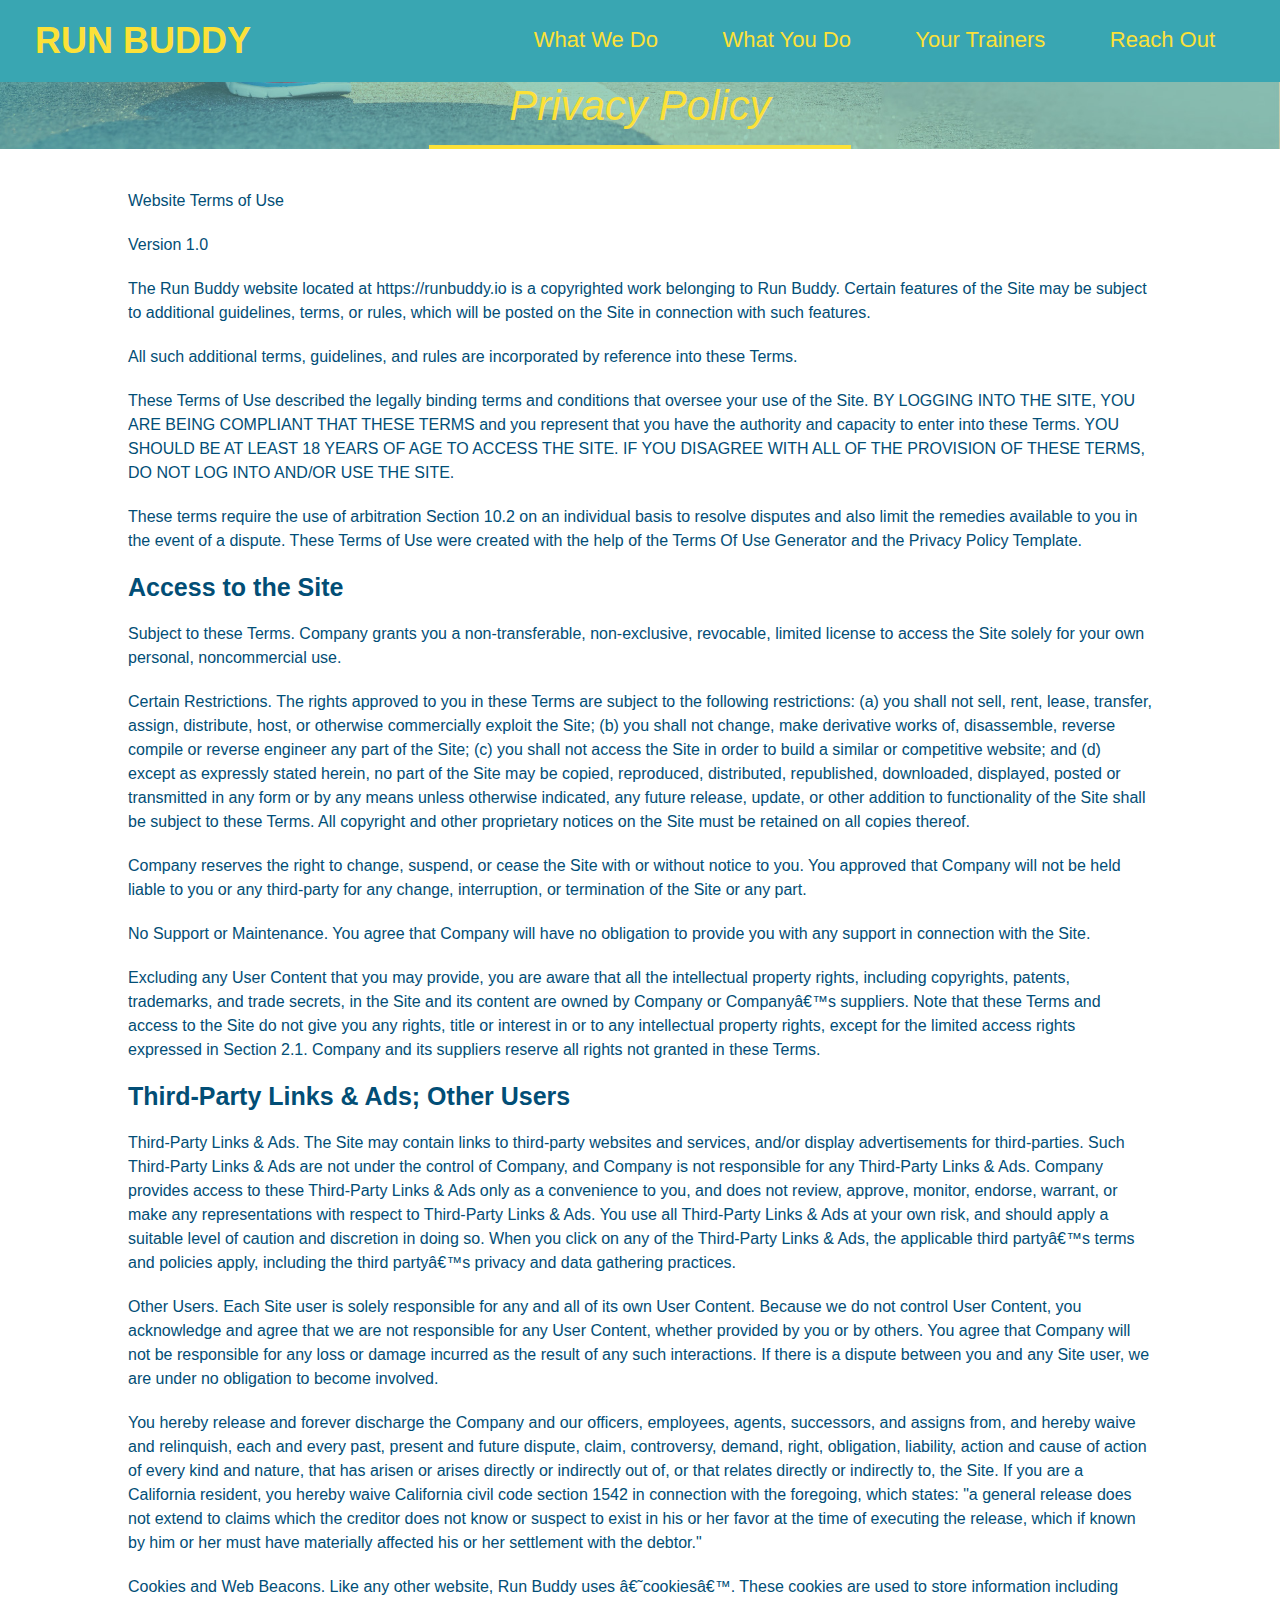
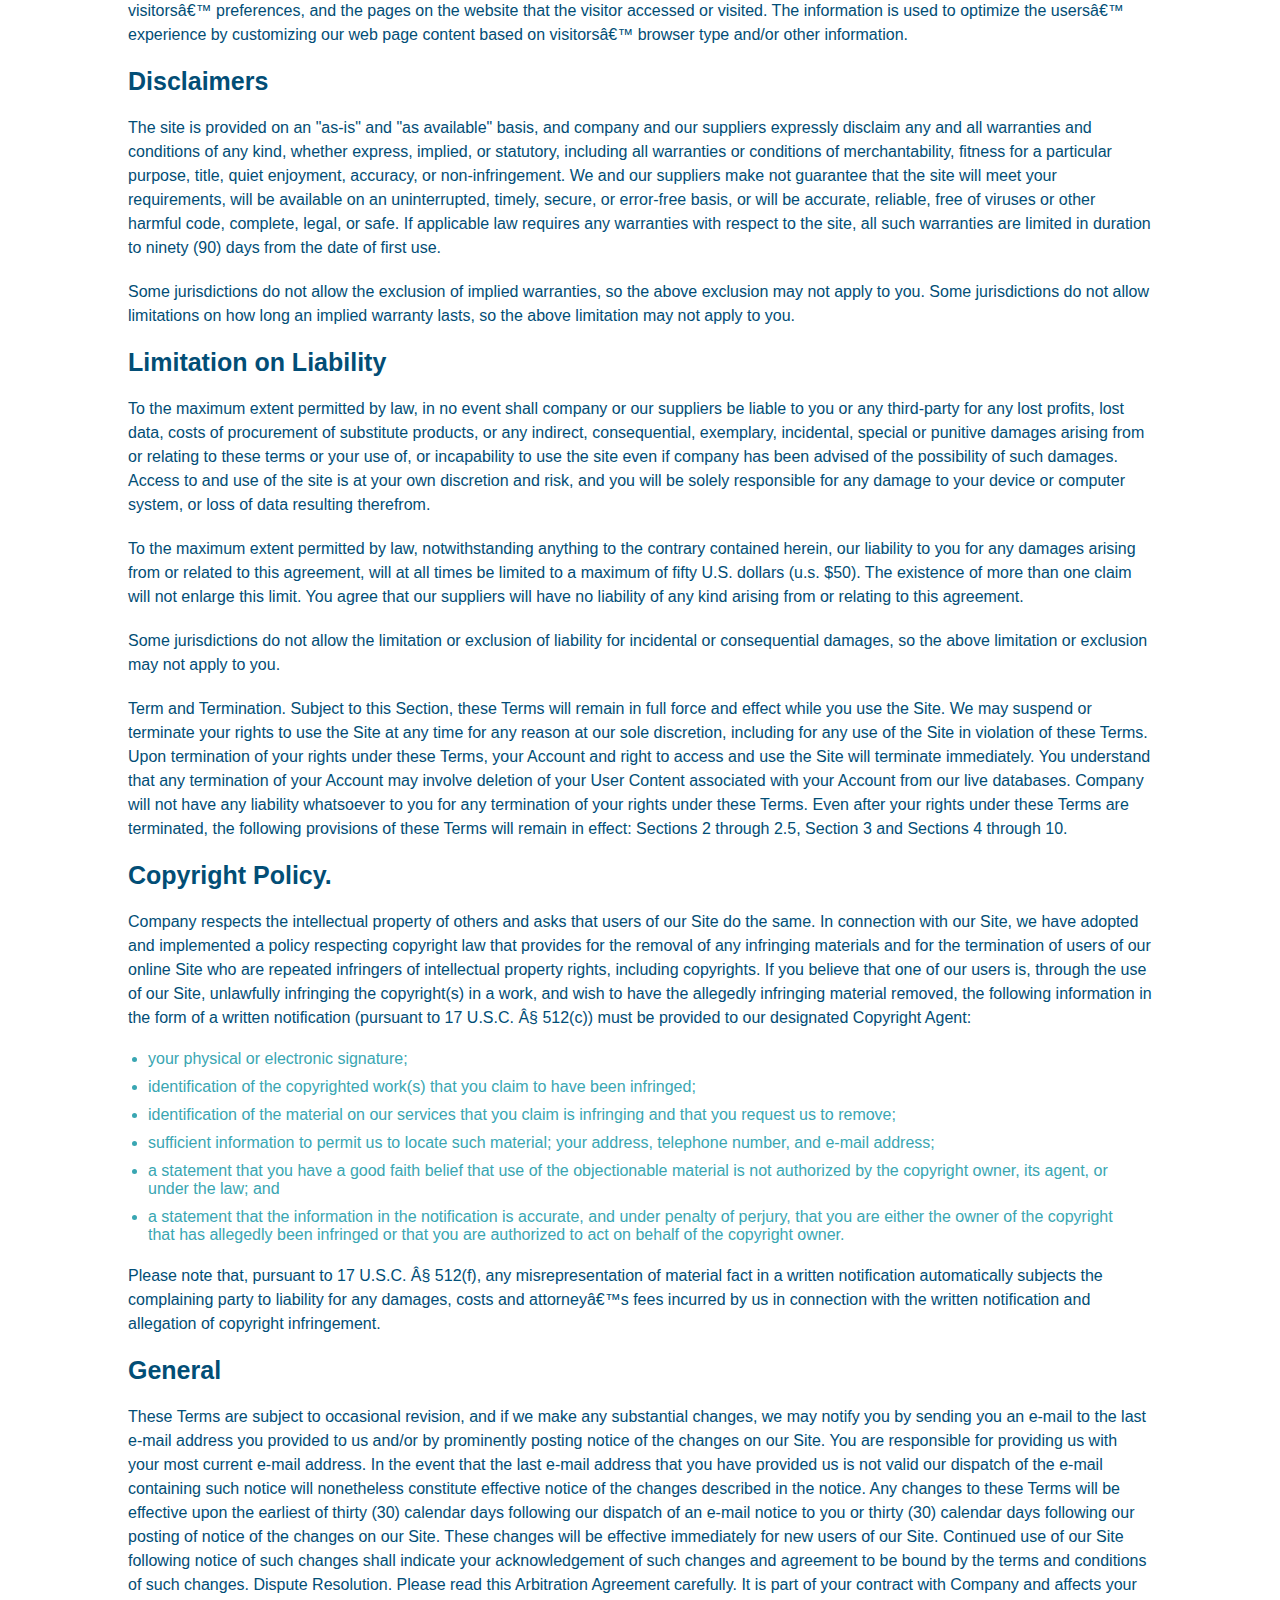
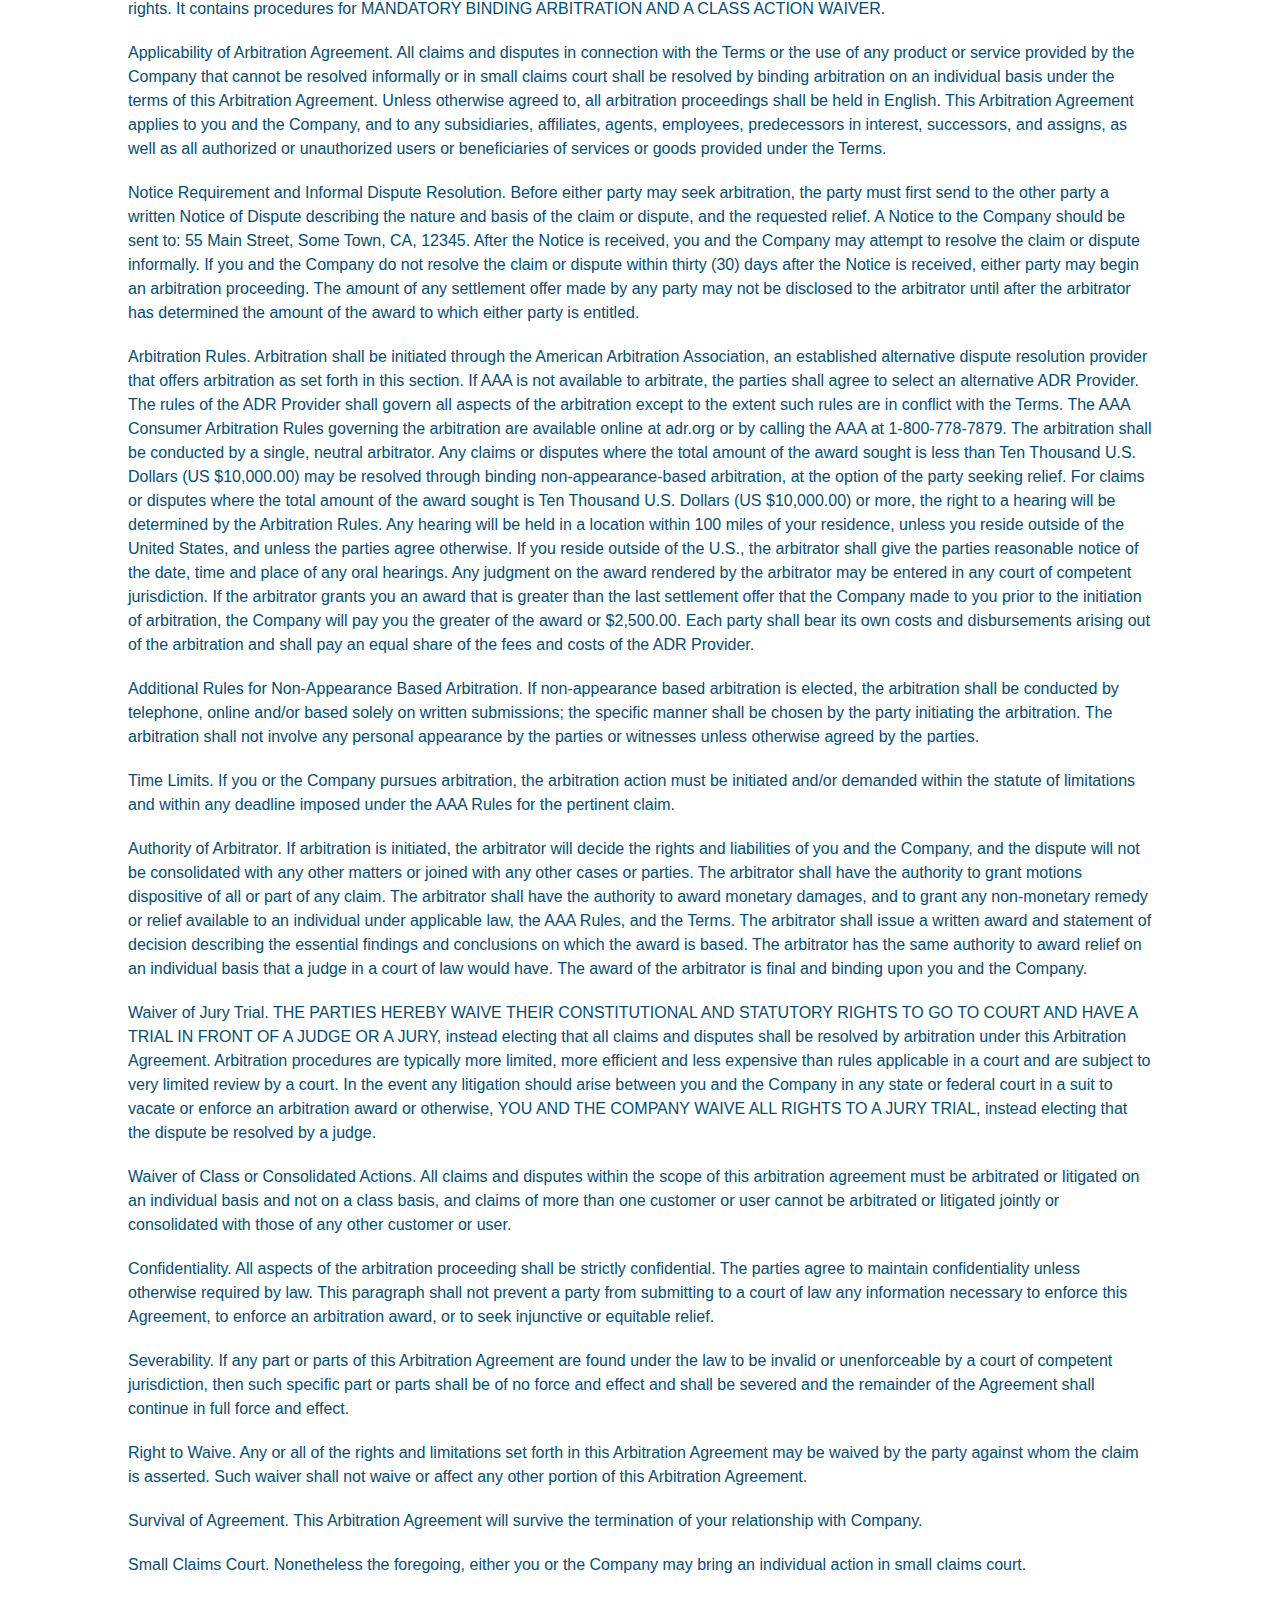
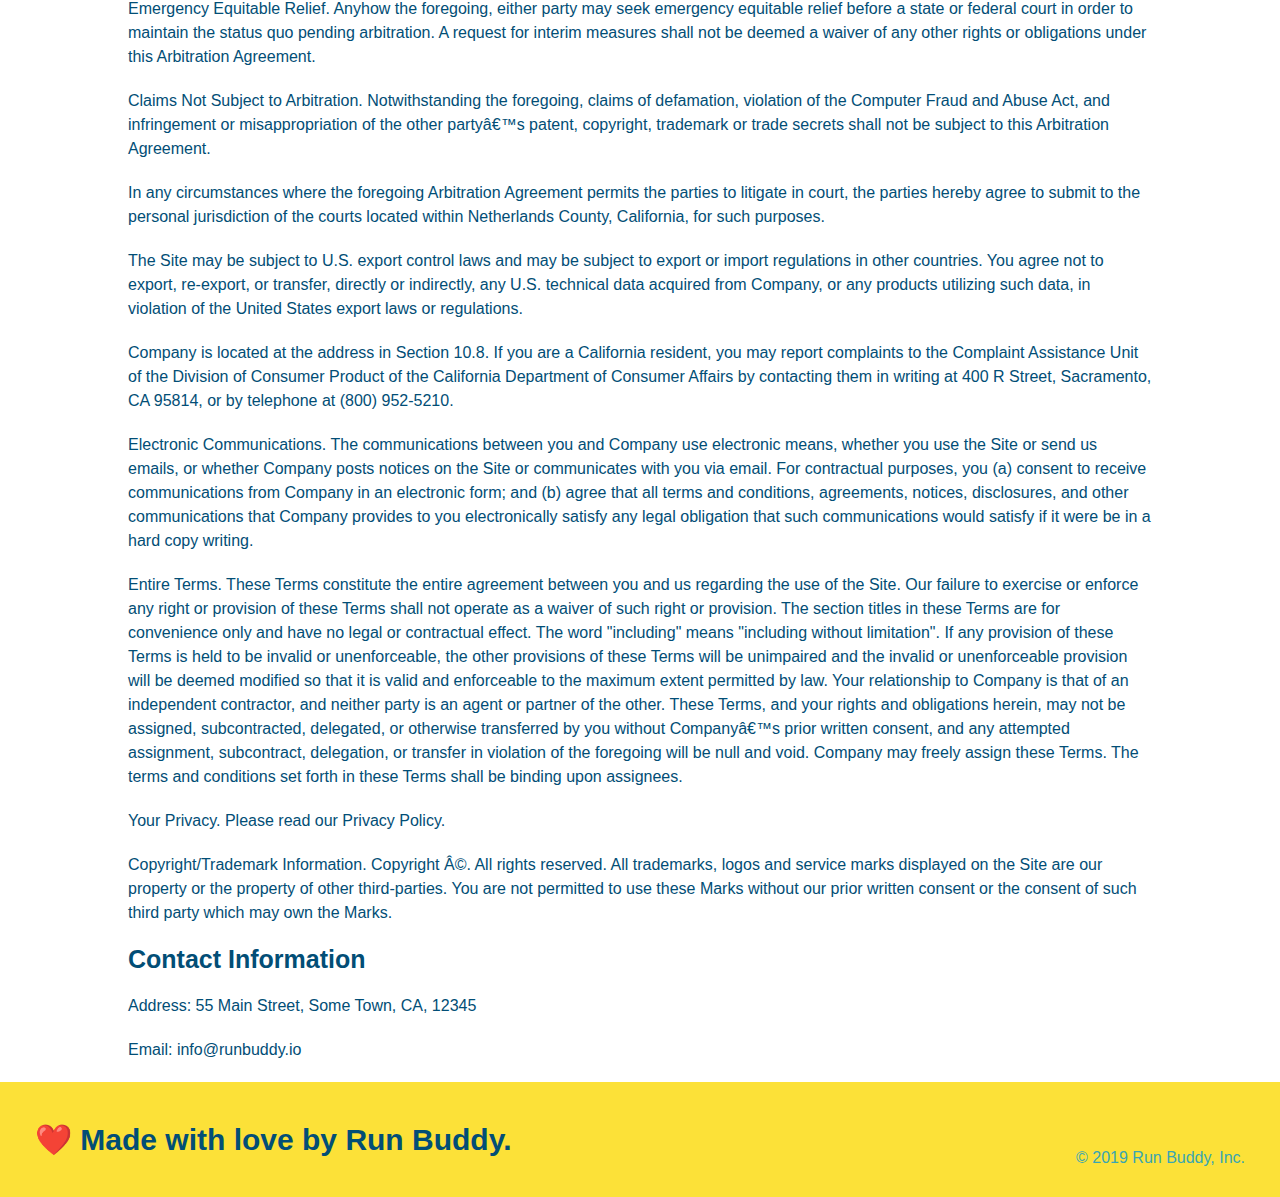
==== privacy-policy.html @ c004ea46 "all the updates" ====
<!DOCTYPE html>
<html lang="en">
<head>
    <meta charset="UTF-8">
    <title>Privacy Policy - Run Buddy</title>
    <link rel="stylesheet" href="./assets/css/style.css" />
    <link rel="stylesheet" href="./assets/css/secondary-styles.css" />

</head>
<body>
     <!-- navigation -->
     <header>
        <h1>
            <a href="/">RUN BUDDY</a>
        </h1> 
        
        <nav>
            <!-- Unordered list element -->
    <ul>
    <!-- List item element-->
    <li>
      <!-- Anchor element -->
      <a href="./index.html#what-we-do">What We Do</a>
    </li>
    <li>
      <a href="./index.html#what-you-do">What You Do</a>
    </li>
    <li>
      <a href="./index.html#your-trainers">Your Trainers</a>
    </li>
    <li>
      <a href="./index.html#reach-out">Reach Out</a>
    </li>
  </ul>
        </nav>
    </header>

    <section class="hero">
        <h2 class="page-title">
            Privacy Policy
        </h2>
    </section>

    <article class="secondary-content">
        
      <p>
        Website Terms of Use
      </p>

      <p>
        Version 1.0
      </p>

      <p>
        The Run Buddy website located at https://runbuddy.io is a copyrighted work belonging to Run Buddy. Certain
        features of the Site may be subject to additional guidelines, terms, or rules, which will be posted on the Site
        in connection with such features.
      </p>

      <p>
        All such additional terms, guidelines, and rules are incorporated by reference into these Terms.
      </p>

      <p>
        These Terms of Use described the legally binding terms and conditions that oversee your use of the Site. BY
        LOGGING INTO THE SITE, YOU ARE BEING COMPLIANT THAT THESE TERMS and you represent that you have the authority
        and capacity to enter into these Terms. YOU SHOULD BE AT LEAST 18 YEARS OF AGE TO ACCESS THE SITE. IF YOU
        DISAGREE WITH ALL OF THE PROVISION OF THESE TERMS, DO NOT LOG INTO AND/OR USE THE SITE.
      </p>

      <p>
        These terms require the use of arbitration Section 10.2 on an individual basis to resolve disputes and also
        limit the remedies available to you in the event of a dispute. These Terms of Use were created with the help of
        the Terms Of Use Generator and the Privacy Policy Template.
      </p>

      <h3>
        Access to the Site
      </h3>

      <p>
        Subject to these Terms. Company grants you a non-transferable, non-exclusive, revocable, limited license to
        access the Site solely for your own personal, noncommercial use.
      </p>

      <p>
        Certain Restrictions. The rights approved to you in these Terms are subject to the following restrictions: (a)
        you shall not sell, rent, lease, transfer, assign, distribute, host, or otherwise commercially exploit the Site;
        (b) you shall not change, make derivative works of, disassemble, reverse compile or reverse engineer any part of
        the Site; (c) you shall not access the Site in order to build a similar or competitive website; and (d) except
        as expressly stated herein, no part of the Site may be copied, reproduced, distributed, republished, downloaded,
        displayed, posted or transmitted in any form or by any means unless otherwise indicated, any future release,
        update, or other addition to functionality of the Site shall be subject to these Terms. All copyright and other
        proprietary notices on the Site must be retained on all copies thereof.
      </p>

      <p>
        Company reserves the right to change, suspend, or cease the Site with or without notice to you. You approved
        that Company will not be held liable to you or any third-party for any change, interruption, or termination of
        the Site or any part.
      </p>

      <p>
        No Support or Maintenance. You agree that Company will have no obligation to provide you with any support in
        connection with the Site.
      </p>

      <p>
        Excluding any User Content that you may provide, you are aware that all the intellectual property rights,
        including copyrights, patents, trademarks, and trade secrets, in the Site and its content are owned by Company
        or Companyâ€™s suppliers. Note that these Terms and access to the Site do not give you any rights, title or
        interest in or to any intellectual property rights, except for the limited access rights expressed in Section
        2.1. Company and its suppliers reserve all rights not granted in these Terms.
      </p>

      <h3>
        Third-Party Links & Ads; Other Users
      </h3>

      <p>
        Third-Party Links & Ads. The Site may contain links to third-party websites and services, and/or display
        advertisements for third-parties. Such Third-Party Links & Ads are not under the control of Company, and Company
        is not responsible for any Third-Party Links & Ads. Company provides access to these Third-Party Links & Ads
        only as a convenience to you, and does not review, approve, monitor, endorse, warrant, or make any
        representations with respect to Third-Party Links & Ads. You use all Third-Party Links & Ads at your own risk,
        and should apply a suitable level of caution and discretion in doing so. When you click on any of the
        Third-Party Links & Ads, the applicable third partyâ€™s terms and policies apply, including the third partyâ€™s
        privacy and data gathering practices.
      </p>

      <p>
        Other Users. Each Site user is solely responsible for any and all of its own User Content. Because we do not
        control User Content, you acknowledge and agree that we are not responsible for any User Content, whether
        provided by you or by others. You agree that Company will not be responsible for any loss or damage incurred as
        the result of any such interactions. If there is a dispute between you and any Site user, we are under no
        obligation to become involved.
      </p>

      <p>
        You hereby release and forever discharge the Company and our officers, employees, agents, successors, and
        assigns from, and hereby waive and relinquish, each and every past, present and future dispute, claim,
        controversy, demand, right, obligation, liability, action and cause of action of every kind and nature, that has
        arisen or arises directly or indirectly out of, or that relates directly or indirectly to, the Site. If you are
        a California resident, you hereby waive California civil code section 1542 in connection with the foregoing,
        which states: "a general release does not extend to claims which the creditor does not know or suspect to exist
        in his or her favor at the time of executing the release, which if known by him or her must have materially
        affected his or her settlement with the debtor."
      </p>

      <p>
        Cookies and Web Beacons. Like any other website, Run Buddy uses â€˜cookiesâ€™. These cookies are used to store
        information including visitorsâ€™ preferences, and the pages on the website that the visitor accessed or visited.
        The information is used to optimize the usersâ€™ experience by customizing our web page content based on visitorsâ€™
        browser type and/or other information.
      </p>

      <h3>
        Disclaimers
      </h3>

      <p>
        The site is provided on an "as-is" and "as available" basis, and company and our suppliers expressly disclaim
        any and all warranties and conditions of any kind, whether express, implied, or statutory, including all
        warranties or conditions of merchantability, fitness for a particular purpose, title, quiet enjoyment, accuracy,
        or non-infringement. We and our suppliers make not guarantee that the site will meet your requirements, will be
        available on an uninterrupted, timely, secure, or error-free basis, or will be accurate, reliable, free of
        viruses or other harmful code, complete, legal, or safe. If applicable law requires any warranties with respect
        to the site, all such warranties are limited in duration to ninety (90) days from the date of first use.
      </p>

      <p>
        Some jurisdictions do not allow the exclusion of implied warranties, so the above exclusion may not apply to
        you. Some jurisdictions do not allow limitations on how long an implied warranty lasts, so the above limitation
        may not apply to you.
      </p>

      <h3>
        Limitation on Liability
      </h3>

      <p>
        To the maximum extent permitted by law, in no event shall company or our suppliers be liable to you or any
        third-party for any lost profits, lost data, costs of procurement of substitute products, or any indirect,
        consequential, exemplary, incidental, special or punitive damages arising from or relating to these terms or
        your use of, or incapability to use the site even if company has been advised of the possibility of such
        damages. Access to and use of the site is at your own discretion and risk, and you will be solely responsible
        for any damage to your device or computer system, or loss of data resulting therefrom.
      </p>

      <p>
        To the maximum extent permitted by law, notwithstanding anything to the contrary contained herein, our liability
        to you for any damages arising from or related to this agreement, will at all times be limited to a maximum of
        fifty U.S. dollars (u.s. $50). The existence of more than one claim will not enlarge this limit. You agree that
        our suppliers will have no liability of any kind arising from or relating to this agreement.
      </p>

      <p>
        Some jurisdictions do not allow the limitation or exclusion of liability for incidental or consequential
        damages, so the above limitation or exclusion may not apply to you.
      </p>

      <p>
        Term and Termination. Subject to this Section, these Terms will remain in full force and effect while you use
        the Site. We may suspend or terminate your rights to use the Site at any time for any reason at our sole
        discretion, including for any use of the Site in violation of these Terms. Upon termination of your rights under
        these Terms, your Account and right to access and use the Site will terminate immediately. You understand that
        any termination of your Account may involve deletion of your User Content associated with your Account from our
        live databases. Company will not have any liability whatsoever to you for any termination of your rights under
        these Terms. Even after your rights under these Terms are terminated, the following provisions of these Terms
        will remain in effect: Sections 2 through 2.5, Section 3 and Sections 4 through 10.
      </p>

      <h3>
        Copyright Policy.
      </h3>

      <p>
        Company respects the intellectual property of others and asks that users of our Site do the same. In connection
        with our Site, we have adopted and implemented a policy respecting copyright law that provides for the removal
        of any infringing materials and for the termination of users of our online Site who are repeated infringers of
        intellectual property rights, including copyrights. If you believe that one of our users is, through the use of
        our Site, unlawfully infringing the copyright(s) in a work, and wish to have the allegedly infringing material
        removed, the following information in the form of a written notification (pursuant to 17 U.S.C. Â§ 512(c)) must
        be provided to our designated Copyright Agent:
      </p>

      <ul>
        <li>
          your physical or electronic signature;
        </li>
        <li>
          identification of the copyrighted work(s) that you claim to have been infringed;
        </li>
        <li>
          identification of the material on our services that you claim is infringing and that you request us to remove;
        </li>
        <li>
          sufficient information to permit us to locate such material; your address, telephone number, and e-mail
          address;
        </li>
        <li>
          a statement that you have a good faith belief that use of the objectionable material is not authorized by the
          copyright owner, its agent, or under the law; and
        </li>
        <li>
          a statement that the information in the notification is accurate, and under penalty of perjury, that you are
          either the owner of the copyright that has allegedly been infringed or that you are authorized to act on
          behalf of the copyright owner.
        </li>
      </ul>

      <p>
        Please note that, pursuant to 17 U.S.C. Â§ 512(f), any misrepresentation of material fact in a written
        notification automatically subjects the complaining party to liability for any damages, costs and attorneyâ€™s
        fees incurred by us in connection with the written notification and allegation of copyright infringement.
      </p>

      <h3>
        General
      </h3>

      <p>
        These Terms are subject to occasional revision, and if we make any substantial changes, we may notify you by
        sending you an e-mail to the last e-mail address you provided to us and/or by prominently posting notice of the
        changes on our Site. You are responsible for providing us with your most current e-mail address. In the event
        that the last e-mail address that you have provided us is not valid our dispatch of the e-mail containing such
        notice will nonetheless constitute effective notice of the changes described in the notice. Any changes to these
        Terms will be effective upon the earliest of thirty (30) calendar days following our dispatch of an e-mail
        notice to you or thirty (30) calendar days following our posting of notice of the changes on our Site. These
        changes will be effective immediately for new users of our Site. Continued use of our Site following notice of
        such changes shall indicate your acknowledgement of such changes and agreement to be bound by the terms and
        conditions of such changes. Dispute Resolution. Please read this Arbitration Agreement carefully. It is part of
        your contract with Company and affects your rights. It contains procedures for MANDATORY BINDING ARBITRATION AND
        A CLASS ACTION WAIVER.
      </p>

      <p>
        Applicability of Arbitration Agreement. All claims and disputes in connection with the Terms or the use of any
        product or service provided by the Company that cannot be resolved informally or in small claims court shall be
        resolved by binding arbitration on an individual basis under the terms of this Arbitration Agreement. Unless
        otherwise agreed to, all arbitration proceedings shall be held in English. This Arbitration Agreement applies to
        you and the Company, and to any subsidiaries, affiliates, agents, employees, predecessors in interest,
        successors, and assigns, as well as all authorized or unauthorized users or beneficiaries of services or goods
        provided under the Terms.
      </p>

      <p>
        Notice Requirement and Informal Dispute Resolution. Before either party may seek arbitration, the party must
        first send to the other party a written Notice of Dispute describing the nature and basis of the claim or
        dispute, and the requested relief. A Notice to the Company should be sent to: 55 Main Street, Some Town, CA,
        12345. After the Notice is received, you and the Company may attempt to resolve the claim or dispute informally.
        If you and the Company do not resolve the claim or dispute within thirty (30) days after the Notice is received,
        either party may begin an arbitration proceeding. The amount of any settlement offer made by any party may not
        be disclosed to the arbitrator until after the arbitrator has determined the amount of the award to which either
        party is entitled.
      </p>

      <p>
        Arbitration Rules. Arbitration shall be initiated through the American Arbitration Association, an established
        alternative dispute resolution provider that offers arbitration as set forth in this section. If AAA is not
        available to arbitrate, the parties shall agree to select an alternative ADR Provider. The rules of the ADR
        Provider shall govern all aspects of the arbitration except to the extent such rules are in conflict with the
        Terms. The AAA Consumer Arbitration Rules governing the arbitration are available online at adr.org or by
        calling the AAA at 1-800-778-7879. The arbitration shall be conducted by a single, neutral arbitrator. Any
        claims or disputes where the total amount of the award sought is less than Ten Thousand U.S. Dollars (US
        $10,000.00) may be resolved through binding non-appearance-based arbitration, at the option of the party seeking
        relief. For claims or disputes where the total amount of the award sought is Ten Thousand U.S. Dollars (US
        $10,000.00) or more, the right to a hearing will be determined by the Arbitration Rules. Any hearing will be
        held in a location within 100 miles of your residence, unless you reside outside of the United States, and
        unless the parties agree otherwise. If you reside outside of the U.S., the arbitrator shall give the parties
        reasonable notice of the date, time and place of any oral hearings. Any judgment on the award rendered by the
        arbitrator may be entered in any court of competent jurisdiction. If the arbitrator grants you an award that is
        greater than the last settlement offer that the Company made to you prior to the initiation of arbitration, the
        Company will pay you the greater of the award or $2,500.00. Each party shall bear its own costs and
        disbursements arising out of the arbitration and shall pay an equal share of the fees and costs of the ADR
        Provider.
      </p>

      <p>
        Additional Rules for Non-Appearance Based Arbitration. If non-appearance based arbitration is elected, the
        arbitration shall be conducted by telephone, online and/or based solely on written submissions; the specific
        manner shall be chosen by the party initiating the arbitration. The arbitration shall not involve any personal
        appearance by the parties or witnesses unless otherwise agreed by the parties.
      </p>

      <p>
        Time Limits. If you or the Company pursues arbitration, the arbitration action must be initiated and/or demanded
        within the statute of limitations and within any deadline imposed under the AAA Rules for the pertinent claim.
      </p>

      <p>
        Authority of Arbitrator. If arbitration is initiated, the arbitrator will decide the rights and liabilities of
        you and the Company, and the dispute will not be consolidated with any other matters or joined with any other
        cases or parties. The arbitrator shall have the authority to grant motions dispositive of all or part of any
        claim. The arbitrator shall have the authority to award monetary damages, and to grant any non-monetary remedy
        or relief available to an individual under applicable law, the AAA Rules, and the Terms. The arbitrator shall
        issue a written award and statement of decision describing the essential findings and conclusions on which the
        award is based. The arbitrator has the same authority to award relief on an individual basis that a judge in a
        court of law would have. The award of the arbitrator is final and binding upon you and the Company.
      </p>

      <p>
        Waiver of Jury Trial. THE PARTIES HEREBY WAIVE THEIR CONSTITUTIONAL AND STATUTORY RIGHTS TO GO TO COURT AND HAVE
        A TRIAL IN FRONT OF A JUDGE OR A JURY, instead electing that all claims and disputes shall be resolved by
        arbitration under this Arbitration Agreement. Arbitration procedures are typically more limited, more efficient
        and less expensive than rules applicable in a court and are subject to very limited review by a court. In the
        event any litigation should arise between you and the Company in any state or federal court in a suit to vacate
        or enforce an arbitration award or otherwise, YOU AND THE COMPANY WAIVE ALL RIGHTS TO A JURY TRIAL, instead
        electing that the dispute be resolved by a judge.
      </p>

      <p>
        Waiver of Class or Consolidated Actions. All claims and disputes within the scope of this arbitration agreement
        must be arbitrated or litigated on an individual basis and not on a class basis, and claims of more than one
        customer or user cannot be arbitrated or litigated jointly or consolidated with those of any other customer or
        user.
      </p>

      <p>
        Confidentiality. All aspects of the arbitration proceeding shall be strictly confidential. The parties agree to
        maintain confidentiality unless otherwise required by law. This paragraph shall not prevent a party from
        submitting to a court of law any information necessary to enforce this Agreement, to enforce an arbitration
        award, or to seek injunctive or equitable relief.
      </p>

      <p>
        Severability. If any part or parts of this Arbitration Agreement are found under the law to be invalid or
        unenforceable by a court of competent jurisdiction, then such specific part or parts shall be of no force and
        effect and shall be severed and the remainder of the Agreement shall continue in full force and effect.
      </p>

      <p>
        Right to Waive. Any or all of the rights and limitations set forth in this Arbitration Agreement may be waived
        by the party against whom the claim is asserted. Such waiver shall not waive or affect any other portion of this
        Arbitration Agreement.
      </p>

      <p>
        Survival of Agreement. This Arbitration Agreement will survive the termination of your relationship with
        Company.
      </p>

      <p>
        Small Claims Court. Nonetheless the foregoing, either you or the Company may bring an individual action in small
        claims court.
      </p>

      <p>
        Emergency Equitable Relief. Anyhow the foregoing, either party may seek emergency equitable relief before a
        state or federal court in order to maintain the status quo pending arbitration. A request for interim measures
        shall not be deemed a waiver of any other rights or obligations under this Arbitration Agreement.
      </p>

      <p>
        Claims Not Subject to Arbitration. Notwithstanding the foregoing, claims of defamation, violation of the
        Computer Fraud and Abuse Act, and infringement or misappropriation of the other partyâ€™s patent, copyright,
        trademark or trade secrets shall not be subject to this Arbitration Agreement.
      </p>

      <p>
        In any circumstances where the foregoing Arbitration Agreement permits the parties to litigate in court, the
        parties hereby agree to submit to the personal jurisdiction of the courts located within Netherlands County,
        California, for such purposes.
      </p>

      <p>
        The Site may be subject to U.S. export control laws and may be subject to export or import regulations in other
        countries. You agree not to export, re-export, or transfer, directly or indirectly, any U.S. technical data
        acquired from Company, or any products utilizing such data, in violation of the United States export laws or
        regulations.
      </p>

      <p>
        Company is located at the address in Section 10.8. If you are a California resident, you may report complaints
        to the Complaint Assistance Unit of the Division of Consumer Product of the California Department of Consumer
        Affairs by contacting them in writing at 400 R Street, Sacramento, CA 95814, or by telephone at (800) 952-5210.
      </p>

      <p>
        Electronic Communications. The communications between you and Company use electronic means, whether you use the
        Site or send us emails, or whether Company posts notices on the Site or communicates with you via email. For
        contractual purposes, you (a) consent to receive communications from Company in an electronic form; and (b)
        agree that all terms and conditions, agreements, notices, disclosures, and other communications that Company
        provides to you electronically satisfy any legal obligation that such communications would satisfy if it were be
        in a hard copy writing.
      </p>

      <p>
        Entire Terms. These Terms constitute the entire agreement between you and us regarding the use of the Site. Our
        failure to exercise or enforce any right or provision of these Terms shall not operate as a waiver of such right
        or provision. The section titles in these Terms are for convenience only and have no legal or contractual
        effect. The word "including" means "including without limitation". If any provision of these Terms is held to be
        invalid or unenforceable, the other provisions of these Terms will be unimpaired and the invalid or
        unenforceable provision will be deemed modified so that it is valid and enforceable to the maximum extent
        permitted by law. Your relationship to Company is that of an independent contractor, and neither party is an
        agent or partner of the other. These Terms, and your rights and obligations herein, may not be assigned,
        subcontracted, delegated, or otherwise transferred by you without Companyâ€™s prior written consent, and any
        attempted assignment, subcontract, delegation, or transfer in violation of the foregoing will be null and void.
        Company may freely assign these Terms. The terms and conditions set forth in these Terms shall be binding upon
        assignees.
      </p>

      <p>
        Your Privacy. Please read our Privacy Policy.
      </p>

      <p>
        Copyright/Trademark Information. Copyright Â©. All rights reserved. All trademarks, logos and service marks
        displayed on the Site are our property or the property of other third-parties. You are not permitted to use
        these Marks without our prior written consent or the consent of such third party which may own the Marks.
      </p>

      <h3>
        Contact Information
      </h3>

      <p>
        Address: 55 Main Street, Some Town, CA, 12345
      </p>

      <p>
        Email: info@runbuddy.io
      </p>

    </article>

     <!-- footer -->
     <footer>
        <h2>❤️ Made with love by Run Buddy.</h2>
        <div>
            <br />
            &copy; 2019 Run Buddy, Inc.
          </div>
    </footer>
</body>
</html>
---- assets/css/style.css ----
* {
    margin: 0;
    padding: 0;
    box-sizing: border-box;
  }

body {
    font-family: Helvetica, Arial, sans-serif;
  }
body {
    
    /* more on this crazy alphanumerical value in a minute! */
    color: #39a6b2;
    font-family: Helvetica, Arial, sans-serif;
  }
  
/* apply styles to <header> */
header {
    padding: 20px 35px;
    background-color: #39a6b2;
  }

  header h1 {
    font-weight: bold;
    font-size: 36px;
    color: #fce138;
    margin: 0;
    display: inline;
  }

  header a {
    text-decoration: none;
    color: #fce138;
  }

  header nav {
    float: right;
    margin: 7px 0;
  }

  header nav ul li {
    display: inline;
  }

  header nav ul li a {
    margin: 0 30px;
    font-weight: lighter;
    font-size: 22px;
  }

  footer {
    background: #fce138;
    width: 100%;
    padding: 40px 35px;
  }

  footer h2 {
    display: inline;
    color: #024e76;
    font-size: 30px;
    margin: 0;
  }

  footer div {
    float: right;
    line-height: 1.5;
    text-align: right;
  }

  footer a {
    color: #024e76;
  }

/* Hero Style Start */
.hero {
    background-image: url("../images/hero-bg.jpg");
    height: 600px;
    background-size: cover;
    background-position: center;
    position: relative;
  }
  /* Hero Style End */

.hero-form {
    background-color: #fce138;
    padding: 20px;
    width: 500px;
    color: #024e76;
  }

.hero-form {
    ...
    border-style: solid;
    border-width: 3px;
    border-color: #024e76;
  }

.hero-form {
    border: 3px solid #024e76;
    background-color: #fce138;
    padding: 20px;
    width: 500px;
    color: #024e76;
    position: absolute;
    bottom: 120px;
    right: 140px;
  }

.hero-form h3 {
    font-size: 24px;
    margin: 0;
  }
.hero-form p {
    margin: 5px 0 15px 0;
  }
  
.form-input {
    border: 1px solid #024e76;
    display: block;
    padding: 7px 15px;
    font-size: 16px;
    color: #024e76;
    width: 100%;
    margin-bottom: 15px;
  }

.hero-form label {
    margin: 0 5px;
  }

.hero-form label {
    margin: 0 5px;
  }

.hero-form button {
    color: #fce138;
    background-color: #024e76;
    border: none;
    padding: 10px 20px;
    font-size: 16px;
  }
/* HERO STYLES END */

.intro {
    text-align: center;
  }

.intro p {
    line-height: 1.7;
    color: #39a6b2;
    width: 80%;
    font-size: 20px;
    margin: 0 auto;
  }

.steps { 
    text-align: center;
    background: #fce138;
  }

.steps div {
    margin-bottom: 80px;
  }
  
.steps img {
    width: 15%;
    margin: 10px 0;
  } 
  
.steps h3 {
    color: #024e76;
    font-size: 46px;
    margin-top: 10px;
  }
  
.steps p {
    color: #39a6b2;
    font-size: 23px;
  }

.steps span {
    font-size: 38px;
  }

.section-title {
    font-size: 55px;
    color: #024e76;
    margin-bottom: 35px;
    padding: 0 100px 20px 100px;
    display: inline-block;
    border-bottom: 3px solid;
  }
  
.primary-border {
    border-color: #fce138;
  }
  
.secondary-border {
    border-color: #39a6b2;
  }

.trainers {
    text-align: center;
  }

.trainer {
    width: 900px;
    margin: 0 auto 30px auto;
    background: #024e76;
    color: #fce138;
    overflow: auto
  }

.trainer img {
    width: 35%;
    float: left;
  }
  
.trainer-bio {
    padding: 35px;
    float: left;
    width: 65%;
  }

.trainer-bio h3 {
    font-size: 32px;
    margin-bottom: 8px;
  }
  
.trainer-bio h4 {
    font-weight: lighter;
    font-size: 26px;
    margin-bottom: 25px;
  }
  
.trainer-bio p {
    font-size: 17px;
    line-height: 1.3;
  }

.text-left {
    text-align: left;
  }
  
.text-right {
    text-align: right;
  }

.section-title {
    font-size: 55px;
    display: inline-block;
    padding: 0 100px 20px 100px;
    border-bottom: 3px solid;
    margin-bottom: 35px;
    color: #024e76;
  }

/* REACH OUT STYLES START */
.contact {
    text-align: center;
    background: #024e76;
  }

.contact h2 {
    color: #fce138;
  }

.contact-info iframe {
    width: 400px;
    height: 400px;
  }

.contact-info div {
    width: 410px;
    display: inline-block;
    vertical-align: top;
    text-align: left;
    margin: 30px 0 0 60px;
    color: white;
  }

  .contact-info h3 {
    color: #fce138;
    font-size: 32px;
  }
  
  .contact-info p, .contact-info address {
    margin: 20px 0;
    line-height: 1.5;
    font-size: 20px;
    font-style: normal;
  }
  
  .contact-info a {
    color: #fce138;
  }
  
  /* REACH OUT STYLES END */
---- assets/css/secondary-styles.css ----
.hero {
    background-position: bottom;
    height: auto;
    text-align: center;
    margin-bottom: 40px;
  }

.page-title {
    color: #fce138
}

.page-title {
    display: inline-block;
    border-bottom: 4px solid #fce138;
    padding: 0 80px 15px 80px;
    font-weight: normal;
    font-size: 42px;
    font-style: italic
    
}

.secondary-content {
    width: 80%;
    margin: 0 auto;
    color: #024e76
}

.secondary-content h3 {
    font-size: 25px;
    margin: 20px 0 20px 0;
}

.secondary-content p {
    font-size: 16px;
    line-height: 1.5;
    margin: 20px 0 20px 0;
}

.secondary-content ul {
    margin: 15px 20px 15px 20px;
}

.secondary-content li {
    color: #39a6b2;
    margin: 10px 0 10px 0

}
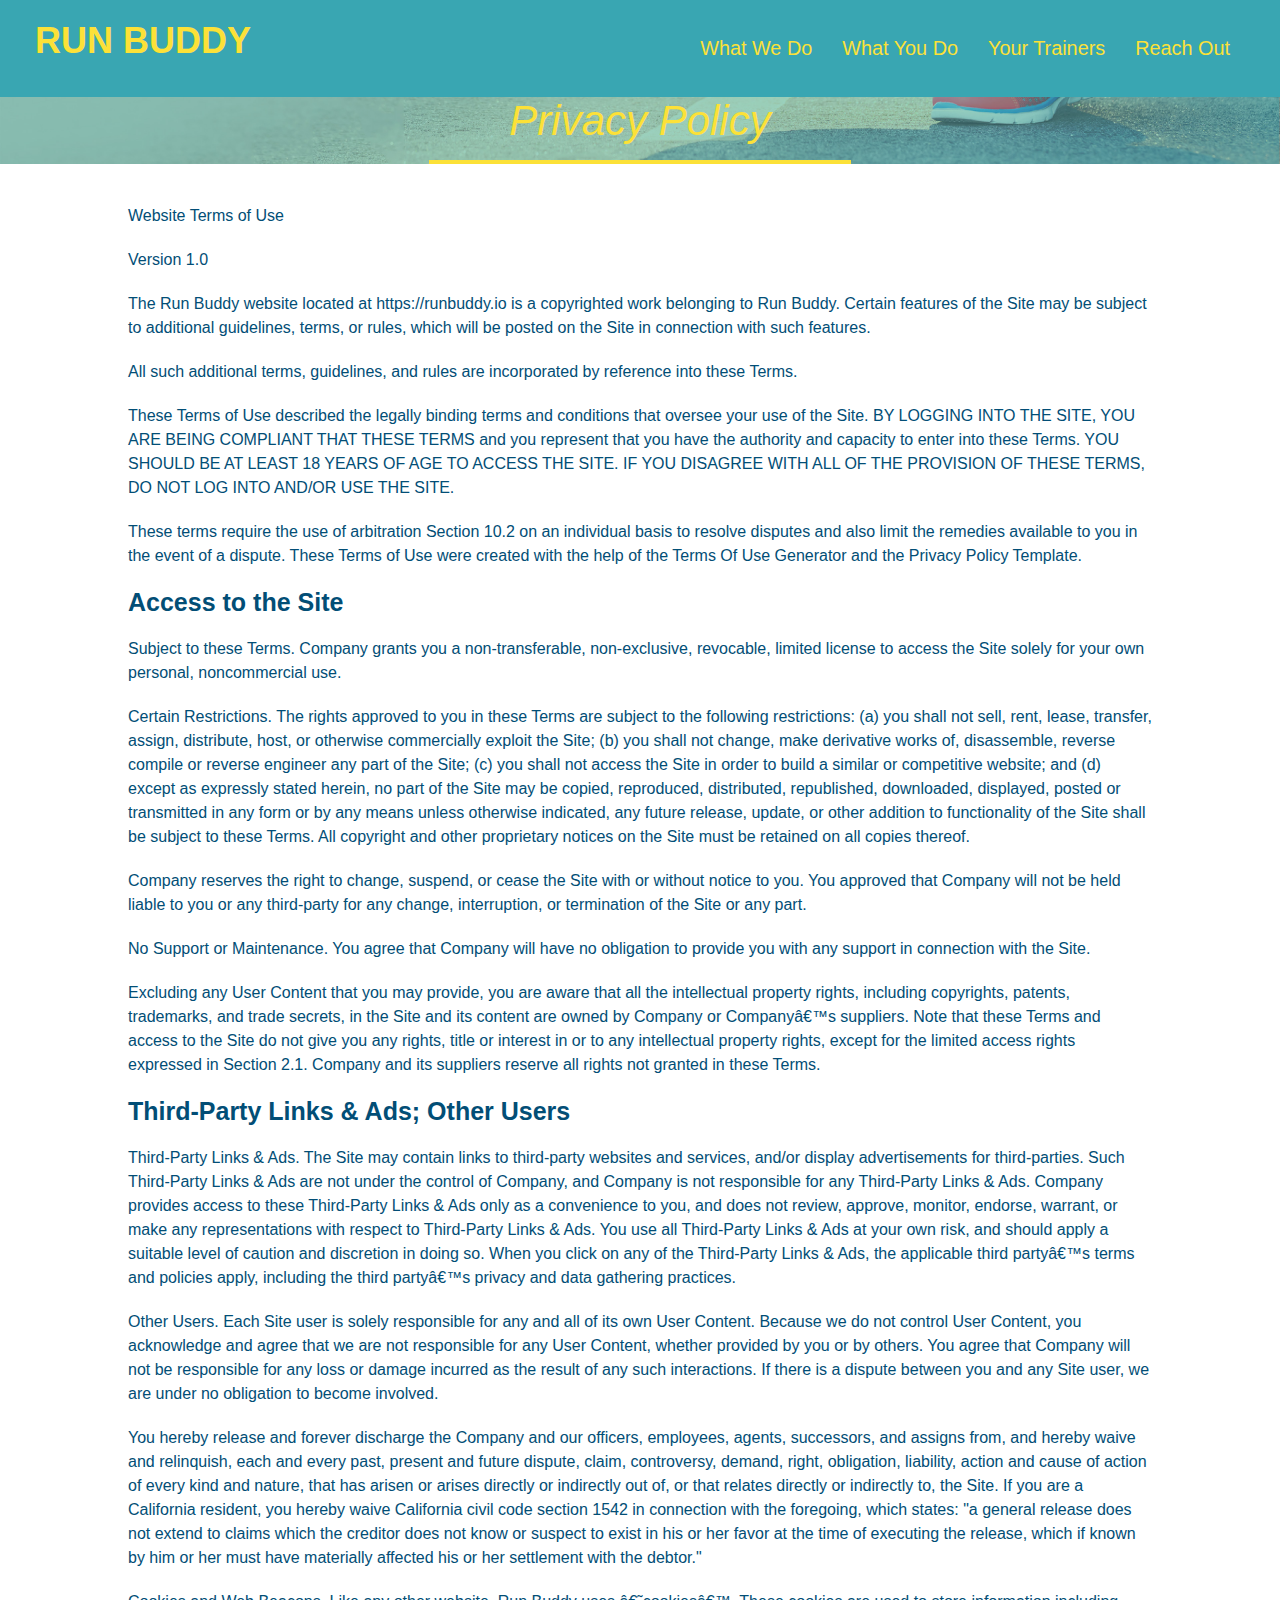
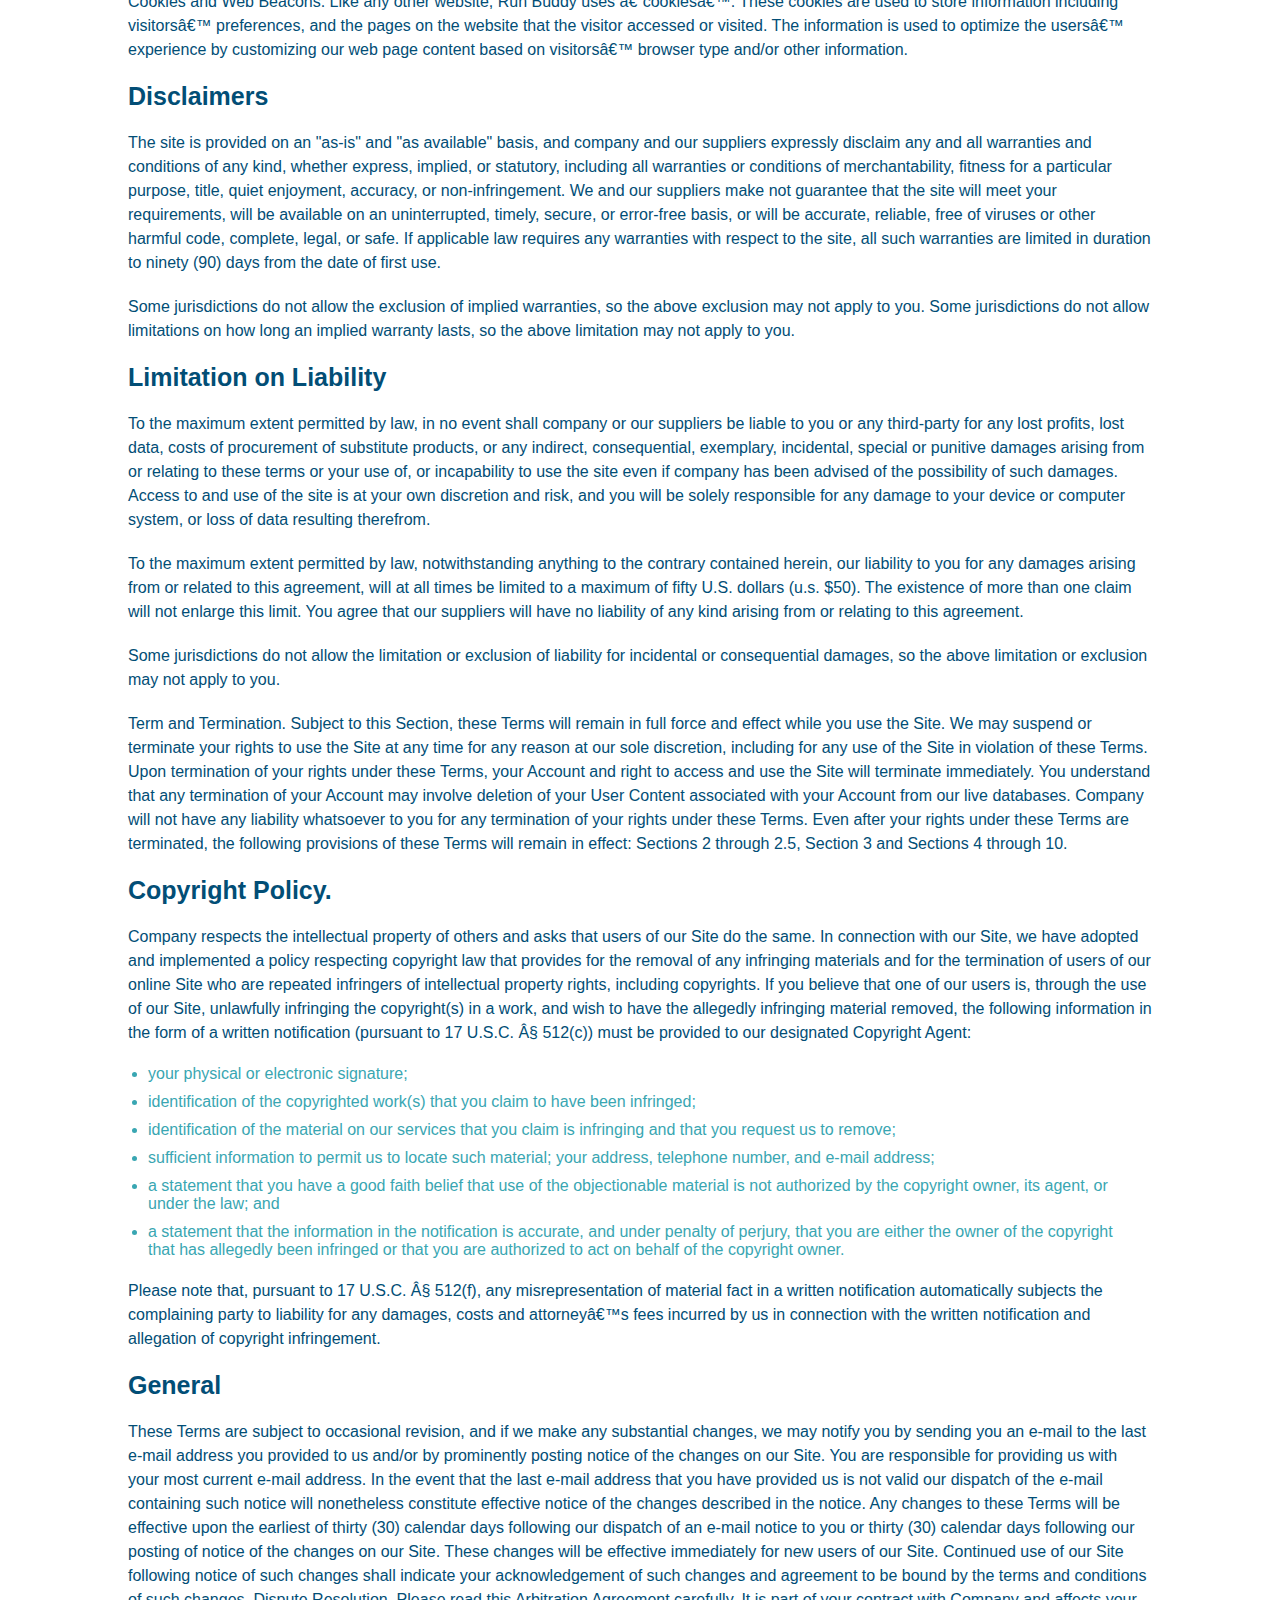
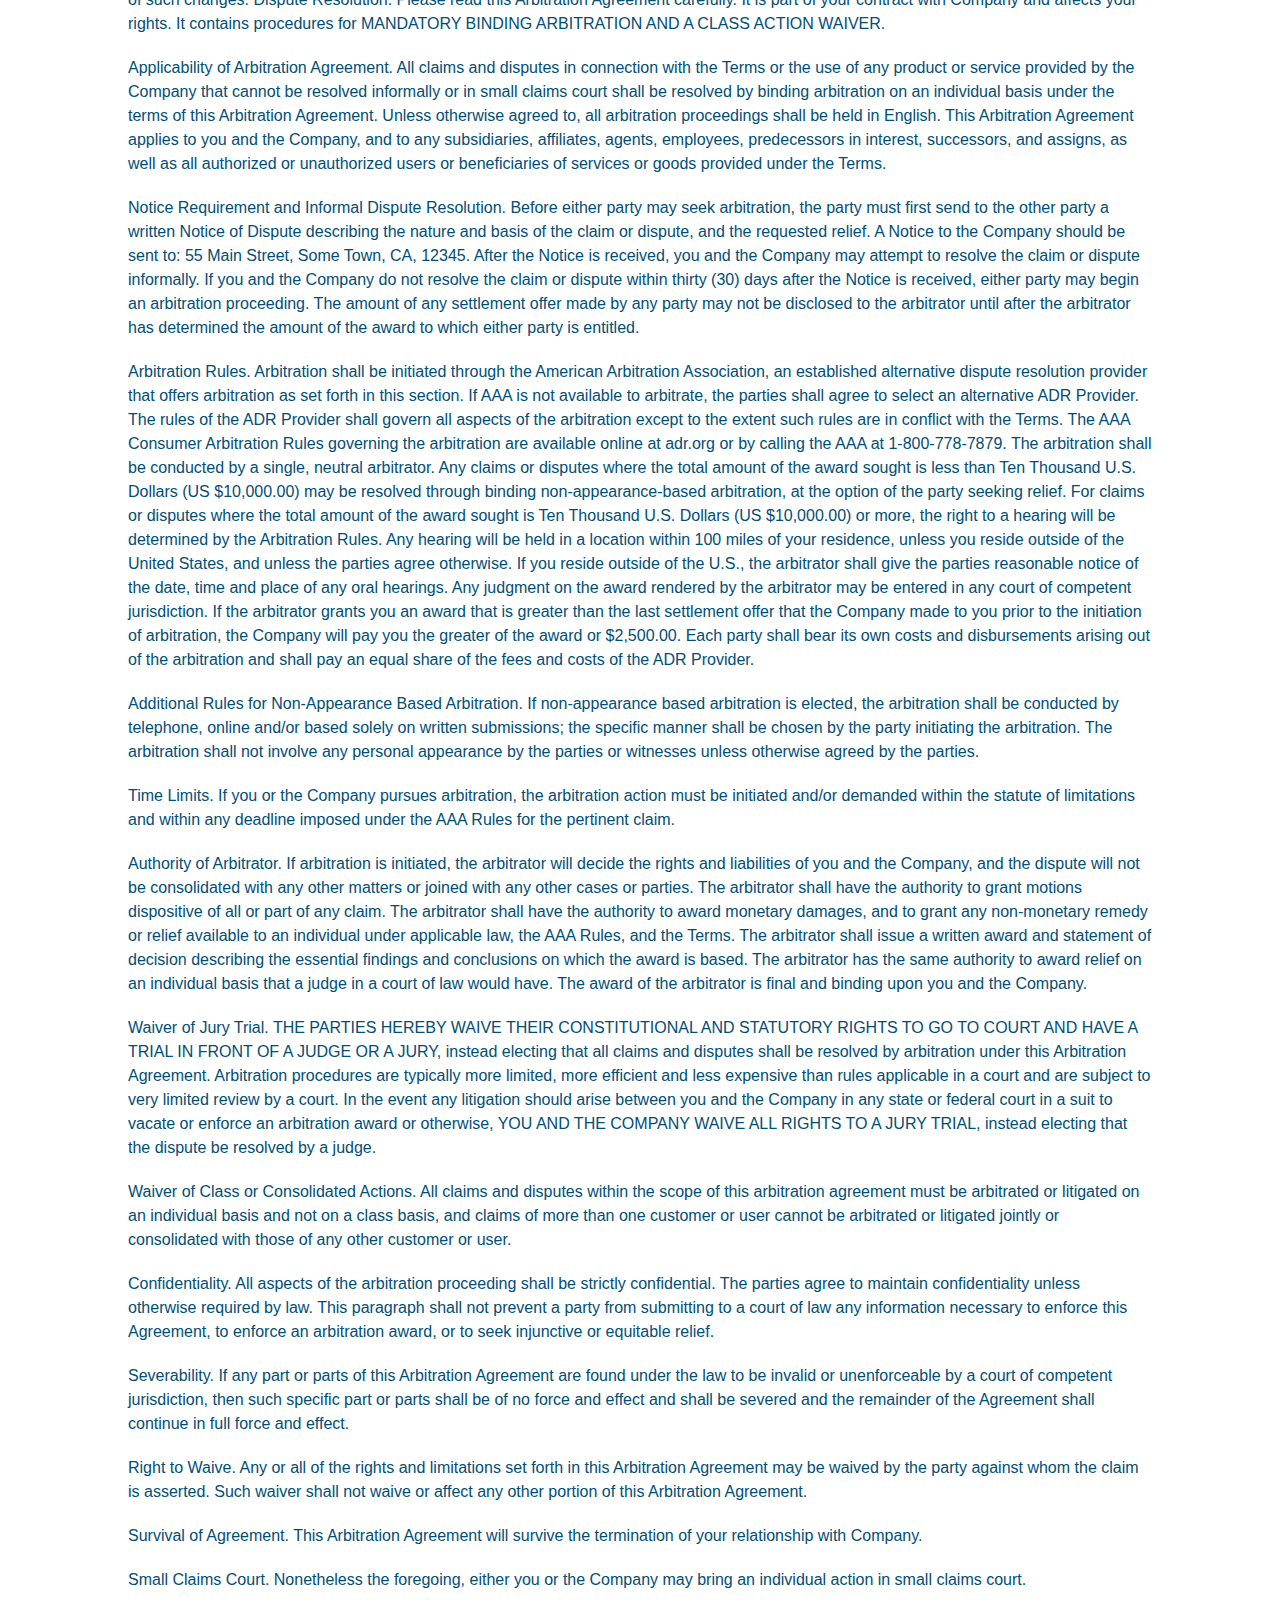
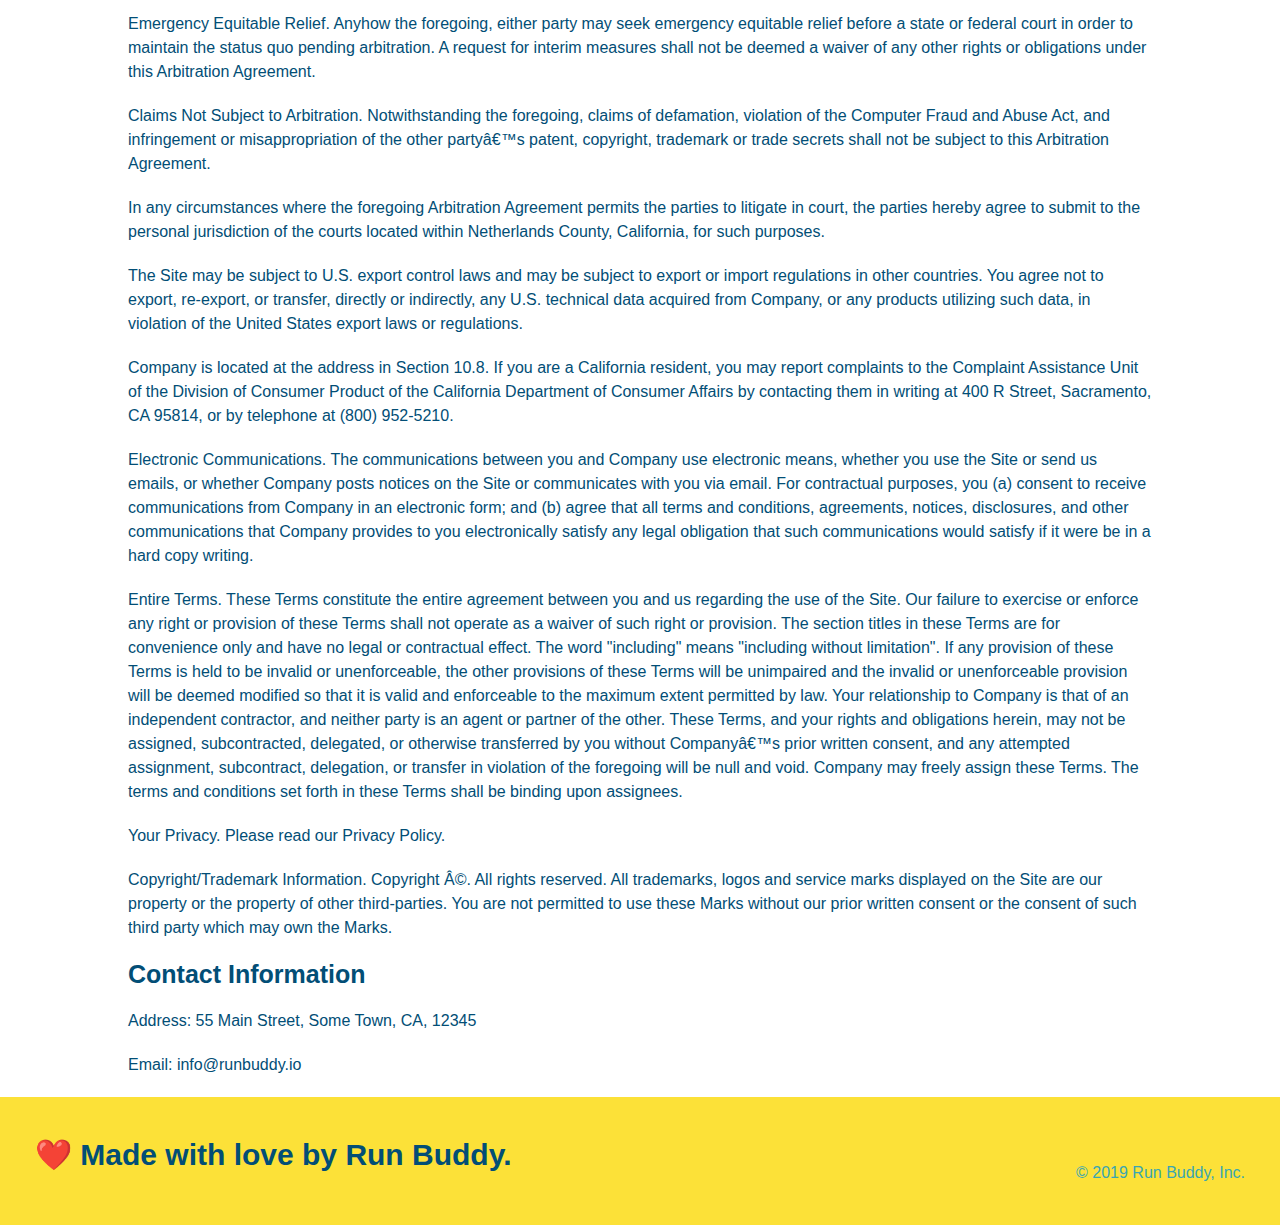
==== commit d124a53c: "media queries updates to css" ====
--- a/privacy-policy.html
+++ b/privacy-policy.html
@@ -2,6 +2,7 @@
 <html lang="en">
 <head>
     <meta charset="UTF-8">
+    <meta name="viewport" content="width=device-width, initial-scale=1.0" />
     <title>Privacy Policy - Run Buddy</title>
     <link rel="stylesheet" href="./assets/css/style.css" />
     <link rel="stylesheet" href="./assets/css/secondary-styles.css" />
--- a/assets/css/style.css
+++ b/assets/css/style.css
@@ -18,6 +18,9 @@
 header {
     padding: 20px 35px;
     background-color: #39a6b2;
+    display: flex;
+    justify-content: space-between;
+    flex-wrap: wrap;
   }
 
   header h1 {
@@ -25,7 +28,6 @@
     font-size: 36px;
     color: #fce138;
     margin: 0;
-    display: inline;
   }
 
   header a {
@@ -34,35 +36,47 @@
   }
 
   header nav {
-    float: right;
     margin: 7px 0;
   }
 
+  header nav ul {
+    display: flex;
+    flex-wrap: wrap;
+    justify-content: space-between;
+    align-items: center;
+    list-style: none;
+  }
+
   header nav ul li {
-    display: inline;
+    display: flex;
+    flex-wrap: wrap;
+    justify-content: space-between;
+    align-items: center;
+    list-style: none;
   }
 
   header nav ul li a {
-    margin: 0 30px;
+    padding: 10px 15px;
     font-weight: lighter;
-    font-size: 22px;
+    font-size: 1.55vw;
   }
 
   footer {
     background: #fce138;
     width: 100%;
     padding: 40px 35px;
+    display: flex;
+    justify-content: space-between;
+    flex-wrap: wrap;
   }
 
   footer h2 {
-    display: inline;
     color: #024e76;
     font-size: 30px;
     margin: 0;
   }
 
   footer div {
-    float: right;
     line-height: 1.5;
     text-align: right;
   }
@@ -74,36 +88,26 @@
 /* Hero Style Start */
 .hero {
     background-image: url("../images/hero-bg.jpg");
-    height: 600px;
     background-size: cover;
     background-position: center;
-    position: relative;
+    display: flex;
+    justify-content: center;
+    flex-wrap: wrap;
+    align-items: flex-start;
   }
   /* Hero Style End */
 
-.hero-form {
-    background-color: #fce138;
-    padding: 20px;
-    width: 500px;
-    color: #024e76;
-  }
-
-.hero-form {
-    ...
-    border-style: solid;
-    border-width: 3px;
-    border-color: #024e76;
-  }
 
 .hero-form {
     border: 3px solid #024e76;
     background-color: #fce138;
     padding: 20px;
-    width: 500px;
-    color: #024e76;
-    position: absolute;
-    bottom: 120px;
-    right: 140px;
+    color: #024e76;
+    border-style: solid;
+    border-width: 3px;
+    border-color: #024e76;
+    width: 40%;
+    margin: 3.5%;
   }
 
 .hero-form h3 {
@@ -128,9 +132,6 @@
     margin: 0 5px;
   }
 
-.hero-form label {
-    margin: 0 5px;
-  }
 
 .hero-form button {
     color: #fce138;
@@ -139,11 +140,24 @@
     padding: 10px 20px;
     font-size: 16px;
   }
+
+  .hero-cta {
+    width: 35%;
+    text-align: right;
+    margin: 3.5%;
+    color: #fff;
+    font-size: 18px;
+    line-height: 1.2;
+  }
+
+  .hero-cta h2 {
+    font-style: italic;
+    font-size: 55px;
+    color: #fce138;
+  }
+
 /* HERO STYLES END */
 
-.intro {
-    text-align: center;
-  }
 
 .intro p {
     line-height: 1.7;
@@ -151,43 +165,64 @@
     width: 80%;
     font-size: 20px;
     margin: 0 auto;
+    text-align: center;
+  }
+
+  .step {
+    margin: 50px auto;
+    padding-bottom: 50px;
+    width: 80%;
+    border-bottom: 1px solid #39a6b2;
+    display: flex;
+    flex-wrap: wrap;
+    align-items: center;
+    justify-content: space-between;
   }
 
 .steps { 
-    text-align: center;
     background: #fce138;
   }
-
-.steps div {
-    margin-bottom: 80px;
-  }
-  
-.steps img {
-    width: 15%;
-    margin: 10px 0;
-  } 
-  
-.steps h3 {
+  
+.step h3 {
     color: #024e76;
     font-size: 46px;
-    margin-top: 10px;
-  }
-  
-.steps p {
+    flex: 1 30%;
+  }
+  
+.step-info {
+  flex: 2 70%;
+  display: flex;
+  flex-wrap: wrap;
+  align-items: center;
+}
+
+.step-text p {
     color: #39a6b2;
-    font-size: 23px;
-  }
-
-.steps span {
-    font-size: 38px;
+    font-size: 18px;
+  }
+
+.step-text h4 {
+    font-size: 26px;
+    line-height: 1.5;
+    color: #024e76;
+  }
+
+.step-img {
+    flex: 1 12%;
+    margin-right: 20px;
+  }
+
+.step-img img {
+    max-width: 100%;
+  }
+
+.step-text {
+    flex: 12;
   }
 
 .section-title {
     font-size: 55px;
     color: #024e76;
-    margin-bottom: 35px;
-    padding: 0 100px 20px 100px;
-    display: inline-block;
     border-bottom: 3px solid;
   }
   
@@ -199,43 +234,43 @@
     border-color: #39a6b2;
   }
 
+
+.trainer {
+    margin: 20px;
+    background: #024e76;
+    color: #fce138;
+    flex: 1;
+  }
+
+.trainer img {
+    width: 100%;
+  }
+
 .trainers {
-    text-align: center;
-  }
-
-.trainer {
-    width: 900px;
-    margin: 0 auto 30px auto;
-    background: #024e76;
-    color: #fce138;
-    overflow: auto
-  }
-
-.trainer img {
-    width: 35%;
-    float: left;
+    width: 100%;
+    margin: 0 auto;
+    display: flex;
+    flex-wrap: wrap;
+    justify-content: space-around;
   }
   
 .trainer-bio {
-    padding: 35px;
-    float: left;
-    width: 65%;
+    padding: 25px;
+    line-height: 1.3;
   }
 
 .trainer-bio h3 {
-    font-size: 32px;
-    margin-bottom: 8px;
+    font-size: 28px;
   }
   
 .trainer-bio h4 {
     font-weight: lighter;
-    font-size: 26px;
-    margin-bottom: 25px;
+    font-size: 22px;
+    margin-bottom: 15px;
   }
   
 .trainer-bio p {
     font-size: 17px;
-    line-height: 1.3;
   }
 
 .text-left {
@@ -246,18 +281,25 @@
     text-align: right;
   }
 
+.flex-row {
+  display: flex;
+}
+
 .section-title {
-    font-size: 55px;
+    font-size: 48px;
     display: inline-block;
     padding: 0 100px 20px 100px;
     border-bottom: 3px solid;
     margin-bottom: 35px;
     color: #024e76;
+    padding-bottom: 20px;
+    text-align: center;
+    margin: 0 auto 35px auto;
+    width: 50%;
   }
 
 /* REACH OUT STYLES START */
 .contact {
-    text-align: center;
     background: #024e76;
   }
 
@@ -266,18 +308,23 @@
   }
 
 .contact-info iframe {
-    width: 400px;
     height: 400px;
   }
 
 .contact-info div {
-    width: 410px;
-    display: inline-block;
-    vertical-align: top;
-    text-align: left;
-    margin: 30px 0 0 60px;
     color: white;
   }
+
+.contact-info {
+  display: flex;
+  justify-content: space-between;
+  flex-wrap: wrap;
+}
+
+.contact-info > * {
+  flex: 1;
+  margin: 15px;
+}
 
   .contact-info h3 {
     color: #fce138;
@@ -287,12 +334,38 @@
   .contact-info p, .contact-info address {
     margin: 20px 0;
     line-height: 1.5;
-    font-size: 20px;
+    font-size: 16px;
     font-style: normal;
   }
+
+.contact-form input, .contact-form textarea {
+  border: 1px solid #024e76;
+  display: block;
+  padding: 7px 15px;
+  font-size: 16px;
+  color: #024e76;
+  width: 100%;
+  margin-bottom: 15px;
+  margin-top: 5px
+}
+
+.contact-form button {
+  width: 100%;
+  border: none;
+  background: #fce138;
+  color: #024e76;
+  text-align: center;
+  padding: 15px 0;
+  font-size: 16px;
+}
   
   .contact-info a {
     color: #fce138;
   }
   
   /* REACH OUT STYLES END */
+
+  /* MEDIA QUERY FOR SMALLER DESKTOP SCREENS AND SMALLER */
+@media screen and (max-width: 980px) {
+
+}